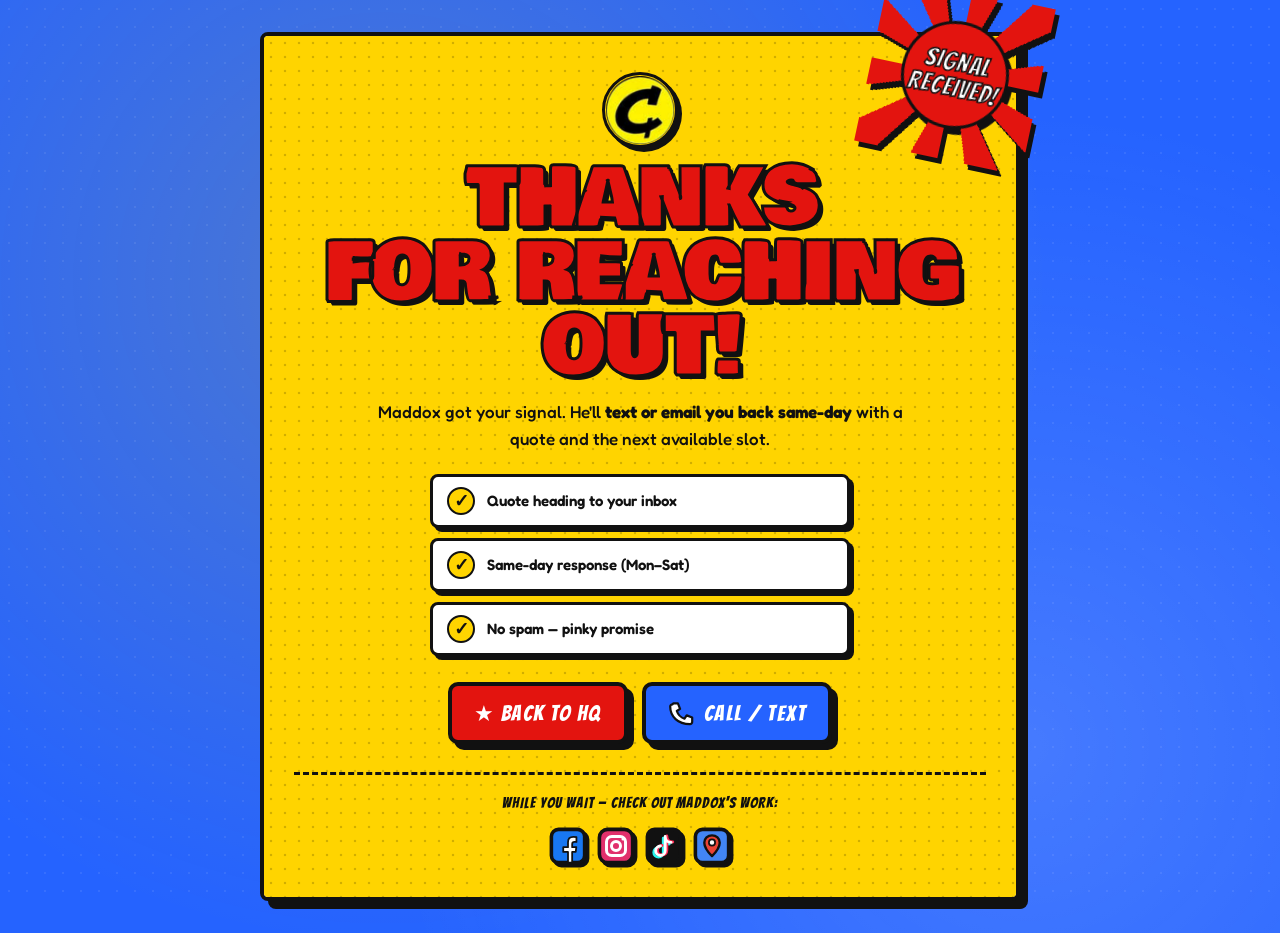
==== thanks/index.html @ 3ecbf5d1 "Fix generate_lead delivery on /thanks/ Three changes that all hurt event reliability: 1. page_locati" ====
<!doctype html>
<html lang="en">
<head>
  <meta charset="utf-8" />
  <meta name="viewport" content="width=device-width, initial-scale=1" />

  <title>Thanks — your signal hit Chumbley's HQ! | Chumbley's Auto Detailing</title>
  <meta name="description" content="Got it! Maddox will text or email you back same-day with a quote. In the meantime, swing by Facebook, Instagram, or TikTok for before/after shots." />
  <meta name="robots" content="noindex, follow" />
  <meta name="theme-color" content="#ffd400" />

  <link rel="canonical" href="https://chumbleysdetailing.com/thanks/" />

  <link rel="preconnect" href="https://fonts.googleapis.com" />
  <link rel="preconnect" href="https://fonts.gstatic.com" crossorigin />
  <link href="https://fonts.googleapis.com/css2?family=Bangers&family=Bowlby+One&family=Fredoka:wght@500;700&family=Permanent+Marker&display=swap" rel="stylesheet" />

  <link rel="stylesheet" href="/styles.css?v=2" />

  <link rel="icon" type="image/png" href="/assets/logo-emblem.png" />
  <link rel="apple-touch-icon" href="/assets/logo-emblem.png" />

  <!-- Google tag (gtag.js) -->
  <script async src="https://www.googletagmanager.com/gtag/js?id=G-ZM8FXXENGY"></script>
  <script>
    window.dataLayer = window.dataLayer || [];
    function gtag(){dataLayer.push(arguments);}
    gtag('js', new Date());

    // Configure: use sendBeacon transport so events deliver even if the
    // user clicks "Back to HQ" before gtag's normal flush.
    gtag('config', 'G-ZM8FXXENGY', {
      transport_type: 'beacon'
    });

    // Lead-conversion event — currency + value are required for GA4 to
    // populate revenue metrics. No page_location override (let gtag use
    // the real URL — overriding to a different host can trigger GA4
    // filtering).
    gtag('event', 'generate_lead', {
      currency: 'USD',
      value: 1
    });

    // Secondary form_submit event (in case Enhanced Measurement is off)
    gtag('event', 'form_submit', {
      form_id: 'quote'
    });
  </script>
</head>
<body class="thanks-body">

<main class="thanks-main">
  <section class="thanks-section">
    <div class="thanks-stack">

      <div class="thanks-burst">
        <span>SIGNAL<br/>RECEIVED!</span>
      </div>

      <div class="panel thanks-panel">
        <div class="halftone-bg yellow"></div>

        <a class="thanks-logo" href="/" aria-label="Chumbley's Auto Detailing home">
          <span class="logo-mark"><img src="/assets/logo-emblem.png" alt="Chumbley's logo"/></span>
        </a>

        <h1 class="thanks-title">THANKS<br/>FOR REACHING OUT!</h1>

        <p class="thanks-sub">
          Maddox got your signal. He'll <strong>text or email you back same-day</strong>
          with a quote and the next available slot.
        </p>

        <div class="thanks-checks">
          <div class="thanks-check">
            <span class="check-mark">✓</span>
            <span>Quote heading to your inbox</span>
          </div>
          <div class="thanks-check">
            <span class="check-mark">✓</span>
            <span>Same-day response (Mon–Sat)</span>
          </div>
          <div class="thanks-check">
            <span class="check-mark">✓</span>
            <span>No spam — pinky promise</span>
          </div>
        </div>

        <div class="thanks-actions">
          <a class="btn btn-red" href="/">★ BACK TO HQ</a>
          <a class="btn btn-blue" href="tel:+16156703379">
            <svg class="ico" viewBox="0 0 24 24" aria-hidden="true">
              <path fill="#fff" stroke="#111" stroke-width="2" stroke-linejoin="round"
                    d="M5 3h4l2 5-3 2c1 3 4 6 7 7l2-3 5 2v4c0 1-1 2-2 2C9 22 2 15 2 6c0-1 1-2 2-2z"/>
            </svg>
            CALL / TEXT
          </a>
        </div>

        <div class="thanks-socials">
          <p>WHILE YOU WAIT — CHECK OUT MADDOX'S WORK:</p>
          <div class="foot-socials">
            <a class="social-link" href="https://www.facebook.com/ChumbleysDetailing" target="_blank" rel="noopener" aria-label="Chumbley's on Facebook">
              <svg viewBox="0 0 32 32" aria-hidden="true">
                <rect x="2" y="2" width="28" height="28" rx="6"
                      fill="#1877f2" stroke="#111" stroke-width="3" stroke-linejoin="round"/>
                <path d="M19.5 30v-9h3l.5-4h-3.5v-2.4c0-1.1.4-2 2-2h1.6V8.6c-.3-.1-1.4-.2-2.6-.2-2.6 0-4.5 1.6-4.5 4.5V17H12v4h4v9h3.5z"
                      fill="#fff" stroke="#111" stroke-width="1.5" stroke-linejoin="round"/>
              </svg>
            </a>
            <a class="social-link" href="https://www.instagram.com/chumbleysdetailing" target="_blank" rel="noopener" aria-label="Chumbley's on Instagram">
              <svg viewBox="0 0 32 32" aria-hidden="true">
                <rect x="2" y="2" width="28" height="28" rx="7"
                      fill="#e1306c" stroke="#111" stroke-width="3" stroke-linejoin="round"/>
                <rect x="8" y="8" width="16" height="16" rx="4.5"
                      fill="none" stroke="#fff" stroke-width="2.5" stroke-linejoin="round"/>
                <circle cx="16" cy="16" r="3.8" fill="none" stroke="#fff" stroke-width="2.5"/>
                <circle cx="22" cy="10" r="1.4" fill="#fff"/>
              </svg>
            </a>
            <a class="social-link" href="https://www.tiktok.com/@chumbleysdetailing" target="_blank" rel="noopener" aria-label="Chumbley's on TikTok">
              <svg viewBox="0 0 32 32" aria-hidden="true">
                <rect x="2" y="2" width="28" height="28" rx="6"
                      fill="#111" stroke="#111" stroke-width="3" stroke-linejoin="round"/>
                <g fill="none" stroke-linecap="round" stroke-linejoin="round" stroke-width="2.4">
                  <path d="M17 8v12a4 4 0 1 1-4-4M17 8c0 3 2 5 5 5"
                        stroke="#25f4ee" transform="translate(-1.6,1.4)"/>
                  <path d="M17 8v12a4 4 0 1 1-4-4M17 8c0 3 2 5 5 5"
                        stroke="#fe2c55" transform="translate(1.4,-0.4)"/>
                  <path d="M17 8v12a4 4 0 1 1-4-4M17 8c0 3 2 5 5 5"
                        stroke="#fff"/>
                </g>
              </svg>
            </a>
            <a class="social-link" href="https://maps.app.goo.gl/qfD3mXEj3eFkXsws9" target="_blank" rel="noopener" aria-label="Chumbley's on Google Maps">
              <svg viewBox="0 0 32 32" aria-hidden="true">
                <rect x="2" y="2" width="28" height="28" rx="6"
                      fill="#4285f4" stroke="#111" stroke-width="3" stroke-linejoin="round"/>
                <path d="M16 7c-3.6 0-6.5 2.7-6.5 6.2 0 4.8 6.5 11.3 6.5 11.3s6.5-6.5 6.5-11.3C22.5 9.7 19.6 7 16 7z"
                      fill="#ea4335" stroke="#111" stroke-width="2" stroke-linejoin="round"/>
                <circle cx="16" cy="13" r="2.6" fill="#fff" stroke="#111" stroke-width="1.5"/>
              </svg>
            </a>
          </div>
        </div>
      </div>
    </div>
  </section>
</main>

</body>
</html>
---- styles.css ----
/* ======================================================================
   CHUMBLEY'S AUTO DETAILING — comic book theme
====================================================================== */

* { box-sizing: border-box; }

:root {
  --ink:        #111111;
  --paper:     #fff7df;
  --hero-blue: #2563ff;
  --hero-cyan: #45c8ff;
  --hero-red:  #e3140f;
  --hero-yellow:#ffd400;
  --hero-pink: #ff6fa3;
  --shadow:    0 6px 0 #111;
}

html, body {
  margin: 0;
  padding: 0;
  background: var(--hero-blue);
  color: var(--ink);
  font-family: 'Fredoka', system-ui, sans-serif;
  -webkit-font-smoothing: antialiased;
  scroll-behavior: smooth;
  overflow-x: hidden; /* defensive: never allow a stray inner overflow to scroll the whole page */
}

img { max-width: 100%; display: block; }
a   { color: inherit; }

/* ======================================================================
   Halftone & paper backgrounds (CSS-only)
====================================================================== */
.halftone-bg {
  position: absolute; inset: 0;
  background-image:
    radial-gradient(circle, rgba(0,0,0,.18) 1.4px, transparent 1.6px);
  background-size: 14px 14px;
  background-color: var(--paper);
  z-index: -1;
}
.halftone-bg.yellow  { background-color: var(--hero-yellow); }
.halftone-bg.red     { background-color: var(--hero-red); background-image: radial-gradient(circle, rgba(0,0,0,.25) 1.4px, transparent 1.6px); }
.halftone-bg.blue    { background-color: var(--hero-cyan); }
.halftone-bg.pink    { background-color: var(--hero-pink); background-image: radial-gradient(circle, rgba(255,255,255,.5) 1.4px, transparent 1.6px); }

body::before {
  content: "";
  position: fixed; inset: 0;
  background-image:
    radial-gradient(circle, rgba(255,255,255,.08) 1px, transparent 1.5px);
  background-size: 18px 18px;
  pointer-events: none;
  z-index: 0;
}

/* ======================================================================
   Top ticker
====================================================================== */
.ticker {
  background: var(--hero-yellow);
  border-bottom: 4px solid var(--ink);
  overflow: hidden;
  position: relative;
  z-index: 5;
}
.ticker-track {
  display: flex;
  gap: 36px;
  white-space: nowrap;
  font-family: 'Bangers', cursive;
  font-size: 18px;
  letter-spacing: 1px;
  padding: 8px 0;
  animation: tick 30s linear infinite;
}
.ticker-track span { padding-right: 36px; }
@keyframes tick {
  from { transform: translateX(0); }
  to   { transform: translateX(-50%); }
}

/* ======================================================================
   Nav
====================================================================== */
.nav {
  position: sticky; top: 0; z-index: 50;
  display: flex; align-items: center; justify-content: space-between;
  gap: 16px; padding: 14px 28px;
  background: var(--paper);
  border-bottom: 4px solid var(--ink);
  box-shadow: 0 4px 0 #111;
}
.logo { display: flex; align-items: center; gap: 12px; text-decoration: none; }
.logo-mark {
  display: inline-grid; place-items: center;
  width: 48px; height: 48px; border-radius: 50%;
  background: var(--hero-yellow);
  border: 3px solid var(--ink);
  overflow: hidden;
  box-shadow: 3px 3px 0 var(--ink);
}
.logo-mark img {
  width: 100%; height: 100%;
  object-fit: cover;
  display: block;
}
.logo-mark.sm { width: 38px; height: 38px; }
.logo-text { display: flex; flex-direction: column; line-height: 1; }
.logo-text em {
  font-family: 'Permanent Marker', cursive; font-style: normal;
  font-size: 22px; color: var(--hero-red);
  -webkit-text-stroke: 1px var(--ink);
}
.logo-text strong {
  font-family: 'Bangers', cursive; font-weight: 400;
  font-size: 14px; letter-spacing: 2px;
}

.nav-links { display: flex; gap: 22px; }
.nav-links a {
  font-family: 'Bangers', cursive;
  letter-spacing: 1px; font-size: 18px;
  text-decoration: none;
  position: relative; padding: 4px 2px;
}
.nav-links a:hover { color: var(--hero-red); }
.nav-links a:hover::after {
  content: ""; position: absolute; left: 0; right: 0; bottom: -2px;
  height: 4px; background: var(--hero-yellow);
  border-bottom: 2px solid var(--ink);
}
.nav-cta {
  font-family: 'Bangers', cursive; font-size: 18px; letter-spacing: 1px;
  background: var(--hero-red); color: #fff;
  padding: 10px 16px;
  border: 3px solid var(--ink); border-radius: 8px;
  text-decoration: none;
  box-shadow: 4px 4px 0 var(--ink);
  transition: transform .1s, box-shadow .1s;
}

/* Social links — comic-style square buttons */
.social-row, .foot-socials {
  display: inline-flex;
  align-items: center;
  gap: 10px;
}
.foot-socials { margin-top: 4px; }
.social-link {
  display: inline-flex;
  align-items: center;
  text-decoration: none;
  color: inherit;
}
.social-link svg {
  width: 38px; height: 38px;
  display: block;
  filter: drop-shadow(3px 3px 0 var(--ink));
  transition: transform .1s, filter .1s;
}
.social-link:hover svg {
  transform: translate(-1px, -1px);
  filter: drop-shadow(5px 5px 0 var(--ink));
}
.foot-socials .social-link svg { width: 32px; height: 32px; }

@media (max-width: 540px) {
  .social-row { gap: 6px; }
  .social-link svg { width: 32px; height: 32px; }
}
.nav-cta:hover { transform: translate(-2px,-2px); box-shadow: 6px 6px 0 var(--ink); }

@media (max-width: 900px) {
  .nav-links { display: none; }
}

/* ======================================================================
   Generic panel
====================================================================== */
.panel {
  position: relative;
  background: var(--paper);
  border: 4px solid var(--ink);
  border-radius: 8px;
  box-shadow: 8px 8px 0 var(--ink);
  overflow: hidden;
  isolation: isolate;
}

.panel-corner {
  position: absolute; width: 22px; height: 22px;
  background: var(--hero-yellow); border: 3px solid var(--ink);
  z-index: 2;
}
.panel-corner.tl { top: -3px; left: -3px;  border-radius: 0 0 8px 0; border-top: 0; border-left: 0; }
.panel-corner.tr { top: -3px; right: -3px; border-radius: 0 0 0 8px; border-top: 0; border-right: 0; }
.panel-corner.bl { bottom: -3px; left: -3px;  border-radius: 0 8px 0 0; border-bottom: 0; border-left: 0; }
.panel-corner.br { bottom: -3px; right: -3px; border-radius: 8px 0 0 0; border-bottom: 0; border-right: 0; }

/* ======================================================================
   Opening comic strip (2x2)
====================================================================== */
.strip-section {
  max-width: 1280px;
  margin: 0 auto;
  padding: 28px 28px 8px;
  position: relative;
}
.strip-head {
  display: flex; flex-direction: column; align-items: center;
  gap: 4px;
  padding-top: 12px;
  margin-bottom: 18px;
  text-align: center;
}
.strip-grid {
  display: grid;
  grid-template-columns: minmax(0, 1fr) minmax(0, 1fr);
  gap: 18px;
}
.strip-panel {
  position: relative;
  margin: 0;
  background: var(--paper);
  border: 4px solid var(--ink);
  border-radius: 8px;
  box-shadow: 8px 8px 0 var(--ink);
  overflow: hidden;
  aspect-ratio: 1 / 1;
}
.strip-panel img {
  width: 100%; height: 100%;
  object-fit: cover;
  display: block;
}
.strip-panel figcaption {
  position: absolute;
  bottom: 14px; left: 14px; right: 14px;
  display: flex; justify-content: center;
  pointer-events: none;
}
.strip-panel figcaption span {
  display: inline-block;
  background: var(--paper);
  border: 3px solid var(--ink);
  border-radius: 8px;
  padding: 8px 14px;
  font-family: 'Bangers', cursive;
  font-size: 18px;
  letter-spacing: 1px;
  text-align: center;
  box-shadow: 3px 3px 0 var(--ink);
  max-width: 95%;
}

@media (max-width: 720px) {
  .strip-section { padding: 18px 14px 4px; }
  .strip-grid { gap: 14px; }
  .strip-panel figcaption span { font-size: 14px; padding: 6px 10px; }
}
@media (max-width: 480px) {
  .strip-grid {
    grid-template-columns: minmax(0, 1fr);
  }
}

/* ======================================================================
   Hero
====================================================================== */
.hero {
  padding: 32px 28px 48px;
  position: relative;
}
.hero-grid {
  display: grid;
  grid-template-columns: minmax(0, 1.05fr) minmax(0, .95fr);
  gap: 24px;
  max-width: 1280px; margin: 0 auto;
}

.panel-hero {
  min-height: 600px;
  max-height: 720px;
  position: relative;
}

.panel-hero .hero-photo {
  position: absolute;
  inset: 0;
  display: flex; align-items: center; justify-content: center;
  overflow: hidden;
  z-index: 1;
}
.hero-photo img {
  width: 100%;
  height: 100%;
  object-fit: cover;
  object-position: center 30%;
}
.origin-img img.ai {
  width: 100%; height: 100%;
  object-fit: cover;
  filter: none;
}

.speed-lines {
  position: absolute;
  inset: 0;
  background:
    repeating-linear-gradient(
      45deg,
      transparent 0 14px,
      rgba(0,0,0,.06) 14px 16px
    );
  pointer-events: none;
  z-index: 2;
}

/* speech bubbles */
.bubble {
  position: absolute;
  background: #fff;
  border: 3px solid var(--ink);
  border-radius: 22px;
  padding: 12px 18px;
  font-family: 'Bangers', cursive;
  letter-spacing: 1px;
  line-height: 1.05;
  text-align: center;
  box-shadow: 4px 4px 0 var(--ink);
  z-index: 4;
  max-width: 240px;
}
.bubble span { display: block; font-size: 14px; }
.bubble strong { display: block; font-size: 22px; color: var(--hero-red); }
.bubble::after {
  content: ""; position: absolute;
  width: 20px; height: 20px;
  background: #fff;
  border-right: 3px solid var(--ink);
  border-bottom: 3px solid var(--ink);
}
.bubble.bubble-tl { top: 18px; left: 18px; max-width: 200px; transform: rotate(-3deg); }
.bubble.bubble-tl::after { left: auto; right: 26px; bottom: -12px; transform: rotate(45deg); }
.bubble.bubble-bl { bottom: 24px; left: 24px; transform: rotate(-2deg); }
.bubble.bubble-bl::after { left: 26px; top: -12px; transform: rotate(-135deg); }
.bubble.bubble-tl strong { font-size: 18px; }
.bubble.bubble-tl span   { font-size: 12px; }

/* burst — starburst CSS */
.burst {
  position: absolute;
  width: 110px; height: 110px;
  display: grid; place-items: center;
  font-family: 'Bangers', cursive;
  font-size: 24px;
  color: var(--ink);
  text-align: center;
  z-index: 3;
  filter: drop-shadow(4px 4px 0 var(--ink));
}
.burst::before {
  content: "";
  position: absolute; inset: 0;
  background:
    conic-gradient(from 0deg,
      var(--hero-yellow) 0 18deg, transparent 18deg 36deg,
      var(--hero-yellow) 36deg 54deg, transparent 54deg 72deg,
      var(--hero-yellow) 72deg 90deg, transparent 90deg 108deg,
      var(--hero-yellow) 108deg 126deg, transparent 126deg 144deg,
      var(--hero-yellow) 144deg 162deg, transparent 162deg 180deg,
      var(--hero-yellow) 180deg 198deg, transparent 198deg 216deg,
      var(--hero-yellow) 216deg 234deg, transparent 234deg 252deg,
      var(--hero-yellow) 252deg 270deg, transparent 270deg 288deg,
      var(--hero-yellow) 288deg 306deg, transparent 306deg 324deg,
      var(--hero-yellow) 324deg 342deg, transparent 342deg 360deg);
  -webkit-mask: radial-gradient(circle, transparent 22%, #000 22%);
          mask: radial-gradient(circle, transparent 22%, #000 22%);
}
.burst::after {
  content: "";
  position: absolute; inset: 18%;
  background: var(--hero-yellow);
  border: 3px solid var(--ink);
  border-radius: 50%;
}
.burst span {
  position: relative; z-index: 1;
  -webkit-text-stroke: 1px var(--ink);
}
/* SHINE burst on red halftone bg — use white rays + red center for contrast */
.burst.burst-red::before {
  background:
    conic-gradient(from 0deg,
      #fff 0 18deg, transparent 18deg 36deg,
      #fff 36deg 54deg, transparent 54deg 72deg,
      #fff 72deg 90deg, transparent 90deg 108deg,
      #fff 108deg 126deg, transparent 126deg 144deg,
      #fff 144deg 162deg, transparent 162deg 180deg,
      #fff 180deg 198deg, transparent 198deg 216deg,
      #fff 216deg 234deg, transparent 234deg 252deg,
      #fff 252deg 270deg, transparent 270deg 288deg,
      #fff 288deg 306deg, transparent 306deg 324deg,
      #fff 324deg 342deg, transparent 342deg 360deg);
}
.burst.burst-red::after { background: var(--hero-red); }
.burst.burst-red span   { color: var(--hero-yellow); -webkit-text-stroke: 1.5px var(--ink); }

.burst.burst-bl { bottom: 18px; left: 12px; transform: rotate(-12deg); }
.burst.burst-tr { top: 18px; right: 12px; transform: rotate(8deg); }
.burst.big {
  width: 200px; height: 200px; font-size: 38px; line-height: 1;
  position: absolute; top: -40px; right: -40px; transform: rotate(14deg);
  z-index: 5;
}

/* "rip" element on hero for the chest emblem */
.rip {
  position: absolute;
  bottom: 6%; left: 50%; transform: translateX(-50%);
  z-index: 3;
  display: none; /* hidden on photo treatment, shown on AI version */
}
.rip-emblem {
  display: grid; place-items: center;
  width: 86px; height: 86px;
  background: var(--hero-yellow);
  color: var(--hero-red);
  border: 4px solid var(--ink);
  border-radius: 50%;
  font-family: 'Bangers', cursive;
  font-size: 50px;
  box-shadow: 5px 5px 0 var(--ink);
}

/* Title panel */
.panel-title {
  padding: 36px 32px 32px;
  display: flex; flex-direction: column; gap: 18px;
}
.title {
  margin: 0; line-height: .85;
  font-family: 'Bowlby One', sans-serif;
}
.title-line {
  display: block;
  font-size: clamp(38px, 4.6vw, 64px);
  -webkit-text-stroke: 2.5px var(--ink);
  text-shadow:
    3px 3px 0 var(--ink),
    6px 6px 0 var(--hero-red);
  letter-spacing: -1.5px;
}
.title-line.line-1 { color: var(--hero-yellow); transform: rotate(-1deg); }
.title-line.line-2 {
  color: #fff;
  font-size: clamp(58px, 7vw, 100px);
  text-shadow:
    3px 3px 0 var(--ink),
    7px 7px 0 var(--hero-blue),
    11px 11px 0 var(--ink);
  transform: translateX(6px);
}
.title-line.line-3 {
  color: var(--hero-red); transform: rotate(1deg) translateX(14px);
  font-size: clamp(42px, 5.4vw, 76px);
}

.kicker {
  font-size: 18px; line-height: 1.45;
  font-weight: 500;
  background: rgba(255,255,255,.7);
  padding: 12px 16px;
  border: 3px solid var(--ink);
  border-radius: 10px;
  box-shadow: 4px 4px 0 var(--ink);
}

.cta-row { display: flex; gap: 14px; flex-wrap: wrap; }

.btn {
  display: inline-flex;
  align-items: center;
  gap: 10px;
  justify-content: center;
  font-family: 'Bangers', cursive;
  font-size: 22px;
  letter-spacing: 1.5px;
  padding: 14px 22px;
  border: 4px solid var(--ink);
  border-radius: 10px;
  text-decoration: none;
  box-shadow: 6px 6px 0 var(--ink);
  transition: transform .1s, box-shadow .1s;
  background: var(--hero-yellow);
  color: var(--ink);
  max-width: 100%;
  word-break: break-word;
  text-align: center;
}

/* Comic-book inline icons */
.ico { width: 1.2em; height: 1.2em; flex-shrink: 0; }
.ico.sm { width: 1.05em; height: 1.05em; }
.nav-cta { display: inline-flex; align-items: center; gap: 8px; }
.meta-row { gap: 10px; }
.btn:hover { transform: translate(-3px,-3px); box-shadow: 9px 9px 0 var(--ink); }
.btn:active { transform: translate(2px,2px); box-shadow: 2px 2px 0 var(--ink); }

.btn.btn-red    { background: var(--hero-red);    color: #fff; }
.btn.btn-yellow { background: var(--hero-yellow); }
.btn.btn-blue   { background: var(--hero-blue);   color: #fff; }
.btn.lg { font-size: 26px; padding: 18px 28px; }
.btn.sm { font-size: 18px; padding: 10px 16px; box-shadow: 4px 4px 0 var(--ink); }

.meta { display: flex; flex-direction: column; gap: 6px; font-size: 16px; font-weight: 600; }
.meta-row { display: flex; align-items: center; gap: 10px; }
.meta-row a { text-decoration: none; }
.meta-row a:hover { color: var(--hero-red); }

/* ======================================================================
   Section heads
====================================================================== */
.section { padding: 56px 28px; max-width: 1280px; margin: 0 auto; position: relative; }

.section-head {
  display: flex; flex-direction: column; align-items: center;
  margin-bottom: 36px; gap: 4px;
  padding-top: 12px; /* room for the rotated banner bubble above kapow */
  position: relative;
  text-align: center;
}
.bubble.bubble-banner {
  position: relative; transform: rotate(-2deg);
  background: var(--hero-yellow);
  border-radius: 14px;
  padding: 8px 18px;
  font-size: 14px;
}
.bubble.bubble-banner strong {
  font-size: 20px; color: var(--ink);
}
.bubble.bubble-banner.red-bg  { background: var(--hero-red); color: #fff; }
.bubble.bubble-banner.red-bg strong { color: #fff; }
.bubble.bubble-banner.blue-bg { background: var(--hero-cyan); }
.bubble.bubble-banner::after { display: none; }

.kapow {
  font-family: 'Bowlby One', sans-serif;
  font-size: clamp(40px, 8vw, 110px);
  margin: 6px 0 0;
  color: #fff;
  -webkit-text-stroke: 3px var(--ink);
  text-shadow:
    4px 4px 0 var(--ink),
    8px 8px 0 var(--hero-red);
  letter-spacing: -2px;
  line-height: 1;
  text-align: center;
  word-break: break-word;
  max-width: 100%;
}
.kapow.yellow { color: var(--hero-yellow); }
.kapow span {
  display: inline-block;
  color: var(--hero-yellow);
  -webkit-text-stroke: 3px var(--ink);
  transform: rotate(8deg);
}

/* ======================================================================
   Services grid
====================================================================== */
.services-grid {
  display: grid;
  grid-template-columns: repeat(auto-fit, minmax(280px, 1fr));
  gap: 24px;
}
.service {
  padding: 26px 22px 50px;
  text-align: center;
  min-height: 280px;
  transition: transform .15s;
}
.service:hover { transform: translate(-3px, -3px) rotate(-.5deg); }
.service-icon {
  font-size: 56px;
  display: grid; place-items: center;
  width: 92px; height: 92px;
  margin: 0 auto 12px;
  background: #fff;
  border: 3px solid var(--ink);
  border-radius: 50%;
  box-shadow: 4px 4px 0 var(--ink);
}
.service-icon svg {
  width: 64px; height: 64px;
  display: block;
}
.service h3 {
  font-family: 'Bangers', cursive;
  font-weight: 400;
  font-size: 26px;
  letter-spacing: 1.5px;
  line-height: 1;
  margin: 6px 0 10px;
}
.service p { font-size: 15px; line-height: 1.45; margin: 0 0 8px; }
.onomatopoeia {
  position: absolute;
  bottom: 10px; right: 12px;
  font-family: 'Bangers', cursive;
  font-size: 26px;
  color: var(--hero-red);
  -webkit-text-stroke: 1px var(--ink);
  transform: rotate(-8deg);
}
/* On the red halftone cards, switch onomatopoeia to yellow so it pops */
.service:has(.halftone-bg.red) .onomatopoeia {
  color: var(--hero-yellow);
}

/* ======================================================================
   Origin
====================================================================== */
.section-origin { background: var(--hero-blue); border-top: 4px solid var(--ink); border-bottom: 4px solid var(--ink); max-width: none; }
.section-origin .section-head .kapow { color: var(--hero-yellow); }

.origin-grid {
  display: grid;
  grid-template-columns: minmax(0, 1fr) minmax(0, 1.2fr);
  gap: 28px;
  max-width: 1280px; margin: 0 auto;
}
.origin-img {
  min-height: 460px;
  position: relative;
  overflow: hidden;
}
.origin-img img.comic-treat {
  width: 100%; height: 100%;
  object-fit: cover;
  filter: contrast(1.25) saturate(1.4)
          drop-shadow(0 0 0 #000);
  position: relative; z-index: 1;
}
.origin-img::after {
  content: "";
  position: absolute; inset: 0;
  background-image: radial-gradient(circle, rgba(0,0,0,.22) 1.4px, transparent 1.6px);
  background-size: 6px 6px;
  mix-blend-mode: multiply;
  z-index: 2;
}

.origin-text {
  display: flex; flex-direction: column; gap: 16px;
  background: var(--paper);
  border: 4px solid var(--ink); border-radius: 10px;
  box-shadow: 8px 8px 0 var(--ink);
  padding: 28px 28px 24px;
}
.comic-p { font-size: 18px; line-height: 1.55; margin: 0; }
.dropcap {
  float: left;
  font-family: 'Bowlby One', sans-serif;
  font-size: 64px; line-height: .85;
  color: var(--hero-red);
  background: var(--hero-yellow);
  border: 3px solid var(--ink);
  padding: 6px 12px 4px;
  margin: 4px 12px 0 0;
  box-shadow: 3px 3px 0 var(--ink);
}
.hl-yellow { background: var(--hero-yellow); padding: 0 6px; box-shadow: 2px 2px 0 var(--ink); }

.stats {
  display: grid; grid-template-columns: repeat(3,1fr);
  gap: 12px; margin-top: 6px;
}
.stat {
  background: var(--hero-red); color: #fff;
  border: 3px solid var(--ink); border-radius: 10px;
  text-align: center; padding: 14px 6px;
  box-shadow: 4px 4px 0 var(--ink);
}
.stat strong {
  display: block;
  font-family: 'Bowlby One', sans-serif;
  font-size: 32px;
  -webkit-text-stroke: 1px var(--ink);
  color: var(--hero-yellow);
}
.stat span { display: block; font-size: 12px; letter-spacing: 1px; font-weight: 700; text-transform: uppercase; }

/* ======================================================================
   Before / After
====================================================================== */
.ba-feature {
  margin: 0 auto 32px;
  background: var(--paper);
  padding: 0;
  overflow: hidden;
  max-width: 900px;
}
.ba-feature img {
  width: 100%; height: auto; display: block;
}
.ba-grid {
  display: grid; gap: 28px;
}
.ba-card {
  display: grid;
  grid-template-columns: 1fr auto 1fr;
  gap: 18px;
  align-items: center;
}
.ba-panel {
  position: relative;
  background: var(--paper);
  border: 4px solid var(--ink); border-radius: 10px;
  box-shadow: 8px 8px 0 var(--ink);
  overflow: hidden;
  aspect-ratio: 400 / 220;
}
.ba-svg { width: 100%; height: 100%; }
.ba-svg svg { width: 100%; height: 100%; display: block; }
.ba-img { width: 100%; height: 100%; object-fit: cover; display: block; }
.ba-tag {
  position: absolute; top: 10px; left: 10px;
  background: var(--ink); color: var(--hero-yellow);
  font-family: 'Bangers', cursive;
  letter-spacing: 1.5px;
  padding: 4px 12px;
  border-radius: 6px;
  z-index: 2;
}
.ba-arrow {
  display: grid; place-items: center;
}
.ba-arrow span {
  font-family: 'Bangers', cursive;
  font-size: 38px; color: var(--hero-yellow);
  background: var(--hero-red);
  border: 4px solid var(--ink);
  padding: 14px 22px;
  border-radius: 50%;
  box-shadow: 5px 5px 0 var(--ink);
  -webkit-text-stroke: 1px var(--ink);
  transform: rotate(-6deg);
}
@media (max-width: 800px) {
  .ba-card { grid-template-columns: 1fr; }
  .ba-arrow span { transform: rotate(0); }
}

/* ======================================================================
   Pricing
====================================================================== */
.section-pricing { }
.pricing-grid {
  display: grid;
  grid-template-columns: repeat(auto-fit, minmax(260px, 1fr));
  gap: 24px;
  align-items: stretch;
}
.price-card {
  padding: 28px 24px 24px;
  display: flex; flex-direction: column; gap: 12px;
  text-align: center;
  position: relative;
}
.price-card.featured {
  transform: translateY(-8px) rotate(-1deg);
  box-shadow: 12px 12px 0 var(--ink);
}
.price-tag {
  font-family: 'Bangers', cursive;
  font-size: 24px; letter-spacing: 2px;
  background: var(--ink); color: var(--hero-yellow);
  display: inline-block;
  padding: 4px 14px;
  align-self: center;
  border-radius: 6px;
}
.price {
  font-family: 'Bowlby One', sans-serif;
  font-size: 64px; line-height: 1;
  -webkit-text-stroke: 2px var(--ink);
  color: var(--hero-red);
  text-shadow: 4px 4px 0 var(--ink);
}
.price .dollar { font-size: 38px; vertical-align: super; -webkit-text-stroke: 1.5px var(--ink); }
.price .from { font-size: 28px; -webkit-text-stroke: 1.5px var(--ink); }
.price-card ul { list-style: none; margin: 6px 0 0; padding: 0; text-align: left; display: grid; gap: 6px; font-size: 15px; font-weight: 500; }
.price-card .btn { margin-top: auto; align-self: center; }

.ribbon {
  position: absolute; top: 14px; right: -34px;
  background: var(--hero-red); color: #fff;
  font-family: 'Bangers', cursive; letter-spacing: 1px;
  padding: 6px 38px;
  transform: rotate(28deg);
  border: 3px solid var(--ink);
  box-shadow: 3px 3px 0 var(--ink);
  z-index: 3;
}

.price-foot { text-align: center; margin-top: 22px; font-size: 14px; color: #fff; }

/* ======================================================================
   Maintenance Plan ("The Patrol")
====================================================================== */
.patrol-card {
  margin: 36px auto 0;
  padding: 32px 32px 28px;
  position: relative;
  max-width: 1100px;
}
.patrol-ribbon {
  position: absolute;
  top: 14px; left: -10px;
  background: var(--hero-red);
  color: #fff;
  font-family: 'Bangers', cursive;
  letter-spacing: 1px;
  padding: 6px 18px;
  border: 3px solid var(--ink);
  box-shadow: 4px 4px 0 var(--ink);
  transform: rotate(-3deg);
  z-index: 2;
  font-size: 16px;
}
.patrol-grid {
  display: grid;
  grid-template-columns: minmax(0, 1.4fr) minmax(0, 1fr);
  gap: 28px;
  align-items: center;
}
.patrol-info {
  display: flex; flex-direction: column; gap: 12px;
}
.patrol-info .price-tag {
  align-self: flex-start;
}
.patrol-title {
  font-family: 'Bowlby One', sans-serif;
  font-size: clamp(28px, 4vw, 42px);
  margin: 0;
  color: var(--hero-red);
  -webkit-text-stroke: 2px var(--ink);
  text-shadow: 3px 3px 0 var(--ink);
  line-height: 1.05;
  letter-spacing: -1px;
}
.patrol-sub {
  margin: 4px 0 6px;
  font-size: 16px;
  line-height: 1.5;
  font-weight: 500;
}
.patrol-list {
  list-style: none;
  margin: 0;
  padding: 0;
  display: grid;
  grid-template-columns: repeat(2, minmax(0, 1fr));
  gap: 6px 18px;
  font-size: 15px;
  font-weight: 500;
}
.patrol-price-block {
  display: flex; flex-direction: column; align-items: center;
  gap: 6px;
  background: #fff;
  border: 4px solid var(--ink);
  border-radius: 12px;
  box-shadow: 6px 6px 0 var(--ink);
  padding: 22px 18px;
}
.patrol-price {
  font-family: 'Bowlby One', sans-serif;
  font-size: 64px; line-height: 1;
  -webkit-text-stroke: 2px var(--ink);
  color: var(--hero-red);
  text-shadow: 4px 4px 0 var(--ink);
}
.patrol-price .dollar {
  font-size: 38px;
  vertical-align: super;
  -webkit-text-stroke: 1.5px var(--ink);
}
.patrol-period {
  font-family: 'Bangers', cursive;
  font-size: 20px;
  letter-spacing: 1px;
  color: var(--ink);
}
.patrol-frequency {
  font-size: 13px;
  font-weight: 700;
  text-transform: uppercase;
  letter-spacing: 1px;
  color: var(--ink);
  background: var(--hero-yellow);
  padding: 4px 10px;
  border: 2px solid var(--ink);
  border-radius: 6px;
  margin-bottom: 6px;
}
.patrol-price-block .btn {
  font-size: 18px;
  padding: 12px 18px;
}

@media (max-width: 720px) {
  .patrol-card { padding: 28px 18px 22px; }
  .patrol-grid { grid-template-columns: minmax(0, 1fr); gap: 18px; }
  .patrol-list { grid-template-columns: minmax(0, 1fr); }
  .patrol-ribbon { top: 8px; left: -6px; font-size: 14px; padding: 5px 14px; }
}

/* ======================================================================
   Testimonials
====================================================================== */
.section-testi { }
.testi-grid {
  display: grid;
  grid-template-columns: repeat(auto-fit, minmax(260px, 1fr));
  gap: 22px;
}
.testi-bubble {
  position: relative;
  background: #fff;
  border: 4px solid var(--ink);
  border-radius: 22px;
  padding: 22px 22px 18px;
  box-shadow: 6px 6px 0 var(--ink);
}
.testi-bubble p { margin: 0 0 10px; font-size: 16px; line-height: 1.5; font-weight: 500; }
.testi-bubble span { font-family: 'Bangers', cursive; font-size: 18px; color: var(--hero-red); letter-spacing: 1px; }
.testi-bubble::after {
  content: "";
  position: absolute; bottom: -22px; left: 32px;
  width: 24px; height: 24px;
  background: #fff;
  border-right: 4px solid var(--ink);
  border-bottom: 4px solid var(--ink);
  transform: rotate(45deg);
}
.testi:nth-child(2) .testi-bubble { transform: rotate(.5deg); }
.testi:nth-child(3) .testi-bubble { transform: rotate(-.8deg); }

/* ======================================================================
   FAQ
====================================================================== */
.section-faq { }
.faq-grid {
  display: grid;
  gap: 16px;
  max-width: 900px;
  margin: 0 auto;
}
.faq-item {
  background: var(--paper);
  border: 4px solid var(--ink);
  border-radius: 12px;
  box-shadow: 6px 6px 0 var(--ink);
  padding: 0;
  overflow: hidden;
}
.faq-item summary {
  list-style: none;
  cursor: pointer;
  padding: 18px 22px;
  font-family: 'Bangers', cursive;
  font-size: 22px;
  letter-spacing: 1px;
  display: flex;
  align-items: center;
  justify-content: space-between;
  gap: 16px;
}
.faq-item summary::-webkit-details-marker { display: none; }
.faq-item summary::after {
  content: "+";
  font-family: 'Bowlby One', sans-serif;
  background: var(--hero-yellow);
  border: 3px solid var(--ink);
  width: 36px; height: 36px;
  border-radius: 50%;
  display: grid; place-items: center;
  font-size: 22px;
  flex-shrink: 0;
  transition: transform .15s;
}
.faq-item[open] summary::after { content: "−"; transform: rotate(180deg); }
.faq-item p {
  margin: 0;
  padding: 0 22px 14px;
  font-size: 16px;
  line-height: 1.55;
}
.faq-item p:last-child { padding-bottom: 22px; }
.faq-item p a {
  color: var(--hero-red);
  text-decoration: underline;
  font-weight: 700;
}
.faq-item ul {
  margin: 0;
  padding: 0 22px 22px 42px;
  font-size: 16px;
  line-height: 1.55;
}
.faq-item ul li { margin-bottom: 6px; }

/* ======================================================================
   Contact Form (Get a Quote)
====================================================================== */
.section-form { }
.form-panel {
  max-width: 900px;
  margin: 0 auto;
  padding: 32px 32px 28px;
}
.form-grid {
  display: grid;
  grid-template-columns: minmax(0, 1fr) minmax(0, 1fr);
  gap: 18px;
}
.form-field {
  display: flex;
  flex-direction: column;
  gap: 6px;
  font-size: 14px;
  font-weight: 700;
  color: var(--ink);
}
.form-field-wide { grid-column: 1 / -1; }
.form-field span em {
  color: var(--hero-red);
  font-style: normal;
  margin-left: 2px;
}
.form-field input,
.form-field select,
.form-field textarea {
  font-family: 'Fredoka', system-ui, sans-serif;
  font-size: 16px;
  font-weight: 500;
  padding: 12px 14px;
  border: 3px solid var(--ink);
  border-radius: 8px;
  background: #fff;
  box-shadow: 4px 4px 0 var(--ink);
  color: var(--ink);
  width: 100%;
  max-width: 100%;
  box-sizing: border-box;
  transition: transform .1s, box-shadow .1s;
}
.form-field input:focus,
.form-field select:focus,
.form-field textarea:focus {
  outline: none;
  transform: translate(-1px, -1px);
  box-shadow: 6px 6px 0 var(--ink);
}
.form-field textarea {
  resize: vertical;
  min-height: 110px;
  font-family: 'Fredoka', system-ui, sans-serif;
}
.form-field select {
  appearance: none;
  -webkit-appearance: none;
  background-image:
    linear-gradient(45deg, transparent 50%, var(--ink) 50%),
    linear-gradient(135deg, var(--ink) 50%, transparent 50%);
  background-position: calc(100% - 18px) 19px, calc(100% - 13px) 19px;
  background-size: 5px 5px, 5px 5px;
  background-repeat: no-repeat;
  padding-right: 36px;
}
/* Date picker styling — match the chunky comic-book input look */
.form-field input[type="date"] {
  font-family: 'Fredoka', system-ui, sans-serif;
  min-height: 49px; /* match the height of text/select inputs */
}
.form-field input[type="date"]::-webkit-calendar-picker-indicator {
  cursor: pointer;
  filter: contrast(1.5);
  opacity: .85;
}
.form-actions {
  grid-column: 1 / -1;
  display: flex;
  align-items: center;
  gap: 18px;
  flex-wrap: wrap;
  margin-top: 6px;
}
.form-actions button {
  cursor: pointer;
  font-family: 'Bangers', cursive;
}
.form-note {
  font-size: 13px;
  font-weight: 500;
  margin: 0;
  color: var(--ink);
  flex: 1 1 220px;
}

@media (max-width: 600px) {
  .form-panel { padding: 24px 18px 22px; }
  .form-grid { grid-template-columns: minmax(0, 1fr); }
  .form-actions { flex-direction: column; align-items: stretch; }
  .form-actions button { width: 100%; }
  .form-note { text-align: center; }
}

/* ======================================================================
   CTA
====================================================================== */
.section-cta { }
.cta-panel {
  text-align: center;
  padding: 60px 28px 50px;
  border-width: 6px;
  position: relative;
}
.cta-title {
  font-family: 'Bowlby One', sans-serif;
  font-size: clamp(48px, 8vw, 96px);
  margin: 0 0 6px;
  color: var(--hero-red);
  -webkit-text-stroke: 3px var(--ink);
  text-shadow: 5px 5px 0 var(--ink);
  letter-spacing: -1px;
}
.cta-sub {
  font-size: 18px; font-weight: 600; margin: 0 0 22px;
}
.cta-actions {
  display: flex; gap: 14px; justify-content: center; flex-wrap: wrap;
}
.hours {
  margin-top: 22px;
  font-size: 15px;
  font-weight: 500;
}

/* ======================================================================
   Thank-you page
====================================================================== */
.thanks-body {
  min-height: 100vh;
  display: flex;
  align-items: center;
  background:
    radial-gradient(circle at 30% 30%, rgba(255,212,0,.18), transparent 60%),
    radial-gradient(circle at 80% 80%, rgba(255,255,255,.15), transparent 50%),
    var(--hero-blue);
}
.thanks-main {
  width: 100%;
  padding: 32px 18px;
}
.thanks-section {
  max-width: 760px;
  margin: 0 auto;
  position: relative;
}
.thanks-stack { position: relative; }

.thanks-burst {
  position: absolute;
  top: -42px; right: -20px;
  width: 170px; height: 170px;
  display: grid; place-items: center;
  font-family: 'Bangers', cursive;
  font-size: 26px;
  text-align: center;
  line-height: 1;
  letter-spacing: 1px;
  color: #fff;
  -webkit-text-stroke: 1.5px var(--ink);
  z-index: 5;
  filter: drop-shadow(5px 5px 0 var(--ink));
  transform: rotate(12deg);
}
.thanks-burst::before {
  content: "";
  position: absolute; inset: 0;
  background:
    conic-gradient(from 0deg,
      var(--hero-red) 0 18deg, transparent 18deg 36deg,
      var(--hero-red) 36deg 54deg, transparent 54deg 72deg,
      var(--hero-red) 72deg 90deg, transparent 90deg 108deg,
      var(--hero-red) 108deg 126deg, transparent 126deg 144deg,
      var(--hero-red) 144deg 162deg, transparent 162deg 180deg,
      var(--hero-red) 180deg 198deg, transparent 198deg 216deg,
      var(--hero-red) 216deg 234deg, transparent 234deg 252deg,
      var(--hero-red) 252deg 270deg, transparent 270deg 288deg,
      var(--hero-red) 288deg 306deg, transparent 306deg 324deg,
      var(--hero-red) 324deg 342deg, transparent 342deg 360deg);
  -webkit-mask: radial-gradient(circle, transparent 22%, #000 22%);
          mask: radial-gradient(circle, transparent 22%, #000 22%);
}
.thanks-burst::after {
  content: "";
  position: absolute; inset: 18%;
  background: var(--hero-red);
  border: 3px solid var(--ink);
  border-radius: 50%;
}
.thanks-burst span { position: relative; z-index: 1; padding: 0 6px; }

.thanks-panel {
  padding: 36px 30px 32px;
  text-align: center;
}
.thanks-logo { display: inline-block; margin-bottom: 14px; }
.thanks-logo .logo-mark { width: 76px; height: 76px; box-shadow: 4px 4px 0 var(--ink); }
.thanks-logo .logo-mark img { width: 100%; height: 100%; object-fit: cover; }

.thanks-title {
  font-family: 'Bowlby One', sans-serif;
  font-size: clamp(40px, 7vw, 78px);
  margin: 0 0 14px;
  color: var(--hero-red);
  -webkit-text-stroke: 3px var(--ink);
  text-shadow: 4px 4px 0 var(--ink);
  line-height: .95;
  letter-spacing: -1.5px;
}
.thanks-sub {
  font-size: 17px;
  line-height: 1.55;
  margin: 0 auto 22px;
  max-width: 540px;
  font-weight: 500;
}

.thanks-checks {
  display: grid;
  gap: 10px;
  max-width: 420px;
  margin: 0 auto 26px;
  text-align: left;
}
.thanks-check {
  display: flex;
  align-items: center;
  gap: 12px;
  background: #fff;
  border: 3px solid var(--ink);
  border-radius: 8px;
  box-shadow: 4px 4px 0 var(--ink);
  padding: 10px 14px;
  font-size: 15px;
  font-weight: 600;
}
.thanks-check .check-mark {
  display: inline-grid; place-items: center;
  width: 28px; height: 28px;
  background: var(--hero-yellow);
  border: 2.5px solid var(--ink);
  border-radius: 50%;
  font-family: 'Bangers', cursive;
  font-size: 18px;
  flex-shrink: 0;
}

.thanks-actions {
  display: flex;
  gap: 14px;
  justify-content: center;
  flex-wrap: wrap;
  margin-bottom: 28px;
}

.thanks-socials {
  border-top: 3px dashed var(--ink);
  padding-top: 20px;
  display: flex; flex-direction: column; align-items: center; gap: 12px;
}
.thanks-socials p {
  margin: 0;
  font-family: 'Bangers', cursive;
  font-size: 15px;
  letter-spacing: 1px;
  color: var(--ink);
}
.thanks-socials .foot-socials .social-link svg { width: 38px; height: 38px; }

@media (max-width: 540px) {
  .thanks-burst { width: 130px; height: 130px; font-size: 20px; top: -22px; right: -10px; }
  .thanks-panel { padding: 28px 20px 24px; }
  .thanks-actions { flex-direction: column; align-items: stretch; }
  .thanks-actions .btn { width: 100%; }
}

/* ======================================================================
   Footer
====================================================================== */
.foot {
  background: var(--ink);
  color: #fff;
  border-top: 4px solid var(--ink);
  padding: 28px 28px;
  position: relative;
}
.foot::before {
  content: "";
  position: absolute; top: 0; left: 0; right: 0; height: 6px;
  background: repeating-linear-gradient(
    90deg,
    var(--hero-red) 0 24px,
    var(--hero-yellow) 24px 48px,
    var(--hero-blue) 48px 72px
  );
}
.foot-grid {
  max-width: 1280px; margin: 0 auto;
  display: grid;
  grid-template-columns: 1fr 1fr 1fr;
  gap: 18px;
  align-items: center;
}
.foot-brand { display: flex; align-items: center; gap: 12px; }
.foot-brand strong { display: block; font-family: 'Bangers', cursive; letter-spacing: 1.5px; font-size: 18px; }
.foot-brand span { display: block; font-size: 13px; color: #ddd; }

.foot-meta { display: flex; flex-direction: column; gap: 4px; align-items: center; font-size: 14px; }
.foot-meta a { color: #fff; text-decoration: none; }
.foot-meta a:hover { color: var(--hero-yellow); }

.foot-credit { text-align: right; font-size: 13px; color: #ccc; }
.foot-credit a { color: var(--hero-yellow); text-decoration: none; font-weight: 700; }
.foot-credit a:hover { color: #fff; text-decoration: underline; }

@media (max-width: 800px) {
  .foot-grid { grid-template-columns: 1fr; text-align: center; }
  .foot-brand { justify-content: center; }
  .foot-credit { text-align: center; }
}

/* ======================================================================
   Responsive layouts
====================================================================== */
@media (max-width: 980px) {
  .hero-grid    { grid-template-columns: minmax(0, 1fr); }
  .origin-grid  { grid-template-columns: minmax(0, 1fr); }
  .panel-hero   { min-height: 460px; }
  .burst.big    { width: 150px; height: 150px; font-size: 26px; top: -20px; right: -20px; }
}

@media (max-width: 540px) {
  .hero { padding: 22px 14px 36px; }
  .section { padding: 44px 14px; }
  .nav { padding: 12px 14px; }
  .nav-cta { font-size: 14px; padding: 8px 12px; }
  .cta-row { flex-direction: column; }
  .cta-row .btn { width: 100%; text-align: center; }

  /* Smaller "kapow" headings on small screens so they don't overflow */
  .kapow {
    font-size: clamp(32px, 9vw, 48px);
    -webkit-text-stroke: 2px var(--ink);
    text-shadow: 3px 3px 0 var(--ink), 5px 5px 0 var(--hero-red);
    letter-spacing: -1px;
  }
  .kapow span { transform: none; }

  /* Title panel — keep stacked title from breaking the layout */
  .title-line { font-size: clamp(34px, 9vw, 52px); }
  .title-line.line-2 { font-size: clamp(50px, 13vw, 80px); }
  .title-line.line-3 { font-size: clamp(38px, 10vw, 60px); transform: rotate(1deg) translateX(8px); }

  /* CTA panel — hide the decorative burst on mobile (overlaps the title) */
  .burst.big { display: none; }
  .cta-panel { padding: 36px 18px 32px; }
  .cta-title { font-size: clamp(40px, 11vw, 60px); }

  /* CTA buttons — long emails wrap rather than blow out the panel */
  .cta-actions .btn.lg {
    font-size: 18px;
    padding: 14px 18px;
    width: 100%;
    word-break: break-word;
  }

  /* Pricing — stop "MOST POPULAR" ribbon from clipping past panel edge */
  .price-card.featured { transform: none; }
  .ribbon {
    top: 10px; right: -28px;
    padding: 5px 30px;
    font-size: 14px;
  }

  /* Section bubbles — give them room above so they don't get clipped */
  .bubble.bubble-banner { font-size: 12px; padding: 6px 14px; }
  .bubble.bubble-banner strong { font-size: 16px; }

  /* Origin text — reduce dropcap so first paragraph wraps cleanly */
  .dropcap { font-size: 50px; padding: 4px 10px 2px; margin: 2px 10px 0 0; }

  /* Footer — tighter on mobile */
  .foot { padding: 22px 14px; }
}
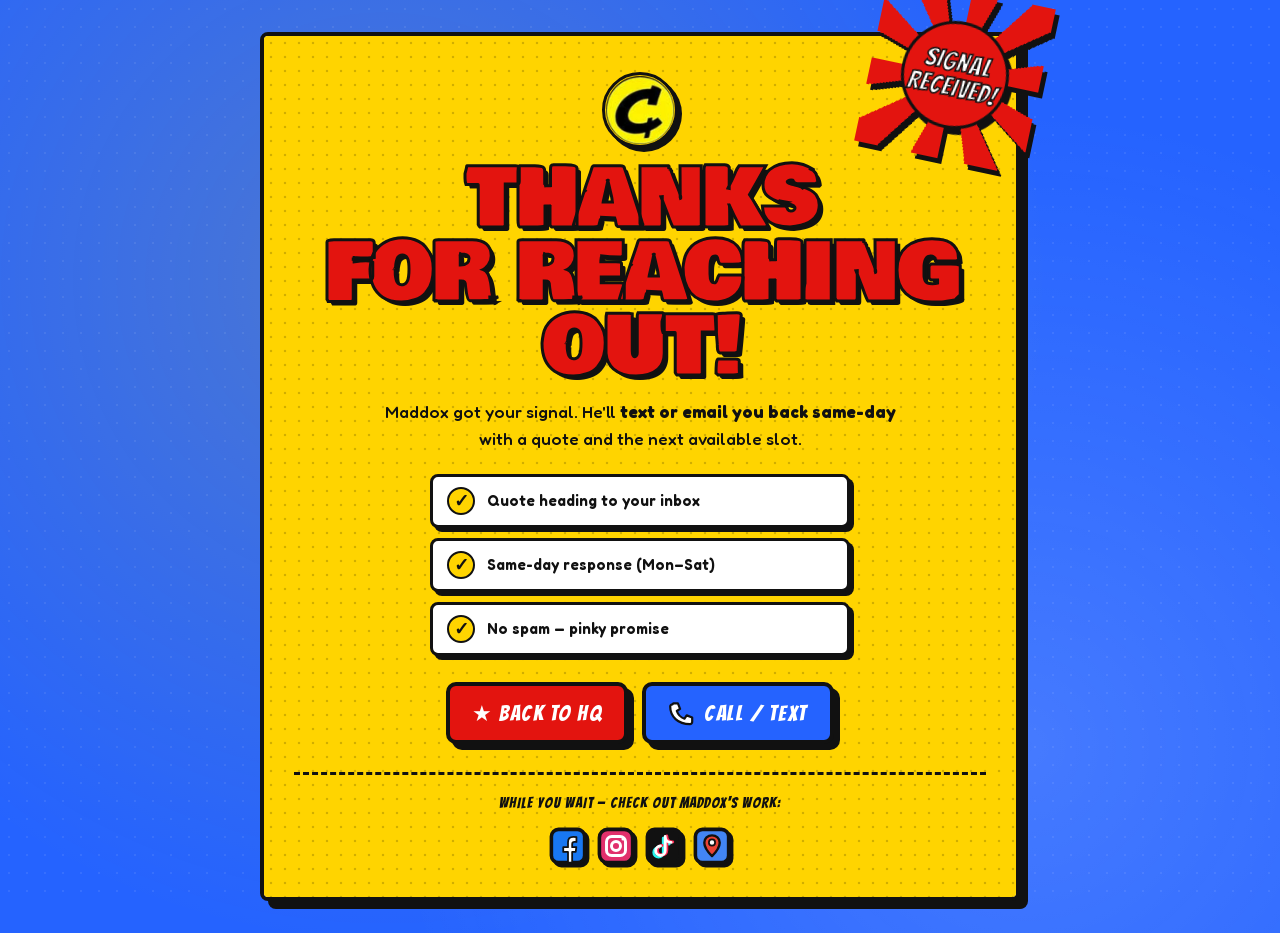
==== commit db38e5e1: "Page speed: 13.3 MB → 1.7 MB on a phone, PageSpeed mobile 67 → 92–95, LCP 10.4 s → 2.9 s (Michael's " ====
--- a/thanks/index.html
+++ b/thanks/index.html
@@ -11,17 +11,14 @@
 
   <link rel="canonical" href="https://chumbleysdetailing.com/thanks/" />
 
-  <link rel="preconnect" href="https://fonts.googleapis.com" />
-  <link rel="preconnect" href="https://fonts.gstatic.com" crossorigin />
-  <link href="https://fonts.googleapis.com/css2?family=Bangers&family=Bowlby+One&family=Fredoka:wght@500;700&family=Permanent+Marker&display=swap" rel="stylesheet" />
-
-  <link rel="stylesheet" href="/styles.css?v=2" />
+  <!-- The faces are self-hosted (@font-face in styles.css). -->
+  <link rel="stylesheet" href="/styles.css?v=20260926a" />
 
   <link rel="icon" type="image/png" href="/assets/logo-emblem.png" />
   <link rel="apple-touch-icon" href="/assets/logo-emblem.png" />
 
   <!-- Google tag (gtag.js) -->
-  <script async src="https://www.googletagmanager.com/gtag/js?id=G-ZM8FXXENGY"></script>
+  <script async src="https://www.googletagmanager.com/gtag/js?id=G-EQVL6SGTES"></script>
   <script>
     window.dataLayer = window.dataLayer || [];
     function gtag(){dataLayer.push(arguments);}
@@ -29,7 +26,7 @@
 
     // Configure: use sendBeacon transport so events deliver even if the
     // user clicks "Back to HQ" before gtag's normal flush.
-    gtag('config', 'G-ZM8FXXENGY', {
+    gtag('config', 'G-EQVL6SGTES', {
       transport_type: 'beacon'
     });
 
@@ -62,7 +59,7 @@
         <div class="halftone-bg yellow"></div>
 
         <a class="thanks-logo" href="/" aria-label="Chumbley's Auto Detailing home">
-          <span class="logo-mark"><img src="/assets/logo-emblem.png" alt="Chumbley's logo"/></span>
+          <span class="logo-mark"><img src="/assets/logo-emblem-160.webp" alt="Chumbley's logo" width="76" height="76"/></span>
         </a>
 
         <h1 class="thanks-title">THANKS<br/>FOR REACHING OUT!</h1>
@@ -149,5 +146,6 @@
   </section>
 </main>
 
+<script src="/assets/js/traffic-beacons.js" defer></script>
 </body>
 </html>
--- a/styles.css
+++ b/styles.css
@@ -2,7 +2,21 @@
    CHUMBLEY'S AUTO DETAILING — comic book theme
 ====================================================================== */
 
+/* The four faces, self-hosted since 2026-09-26 (Google Fonts' latin subsets,
+   SIL Open Font License). Google's stylesheet was render-blocking on a second
+   origin; these load from here, and index.html preloads the title's and the
+   ticker's. */
+@font-face { font-family: 'Bangers'; font-style: normal; font-weight: 400; font-display: swap; src: url('assets/fonts/bangers.woff2') format('woff2'); unicode-range: U+0000-00FF, U+0131, U+0152-0153, U+02BB-02BC, U+02C6, U+02DA, U+02DC, U+0304, U+0308, U+0329, U+2000-206F, U+20AC, U+2122, U+2191, U+2193, U+2212, U+2215, U+FEFF, U+FFFD; }
+@font-face { font-family: 'Bowlby One'; font-style: normal; font-weight: 400; font-display: swap; src: url('assets/fonts/bowlby-one.woff2') format('woff2'); unicode-range: U+0000-00FF, U+0131, U+0152-0153, U+02BB-02BC, U+02C6, U+02DA, U+02DC, U+0304, U+0308, U+0329, U+2000-206F, U+20AC, U+2122, U+2191, U+2193, U+2212, U+2215, U+FEFF, U+FFFD; }
+@font-face { font-family: 'Fredoka'; font-style: normal; font-weight: 300 700; font-display: swap; src: url('assets/fonts/fredoka.woff2') format('woff2'); unicode-range: U+0000-00FF, U+0131, U+0152-0153, U+02BB-02BC, U+02C6, U+02DA, U+02DC, U+0304, U+0308, U+0329, U+2000-206F, U+20AC, U+2122, U+2191, U+2193, U+2212, U+2215, U+FEFF, U+FFFD; }
+@font-face { font-family: 'Permanent Marker'; font-style: normal; font-weight: 400; font-display: swap; src: url('assets/fonts/permanent-marker.woff2') format('woff2'); unicode-range: U+0000-00FF, U+0131, U+0152-0153, U+02BB-02BC, U+02C6, U+02DA, U+02DC, U+0304, U+0308, U+0329, U+2000-206F, U+20AC, U+2122, U+2191, U+2193, U+2212, U+2215, U+FEFF, U+FFFD; }
+
 * { box-sizing: border-box; }
+
+/* The AVIF/WebP <picture> wrappers of the comic strip, the origin shot and the
+   before/afters take no box of their own, so each img rule sizes the <img>
+   as it did before. */
+.strip-panel picture, .origin-img picture, .ba-panel picture { display: contents; }
 
 :root {
   --ink:        #111111;
@@ -1413,3 +1427,103 @@
   /* Footer — tighter on mobile */
   .foot { padding: 22px 14px; }
 }
+
+/* ======================================================================
+   Intro overlay — Maddox Z car driving by, plays once per session
+====================================================================== */
+html.intro-active,
+html.intro-active body { overflow: hidden; }
+
+.intro-overlay {
+  position: fixed; inset: 0; z-index: 9999;
+  display: flex; align-items: center; justify-content: center;
+  background: var(--ink, #111);
+  background-image:
+    radial-gradient(circle, rgba(255, 255, 255, .07) 1.4px, transparent 1.6px);
+  background-size: 18px 18px;
+  cursor: pointer;
+  animation: intro-fade-in .35s ease-out both;
+}
+.intro-overlay.is-leaving {
+  pointer-events: none;
+  animation: intro-fade-out .65s ease-in forwards;
+}
+
+.intro-video {
+  width: min(86vmin, 720px);
+  height: auto;
+  max-height: 86vh;
+  border: 5px solid var(--ink, #111);
+  border-radius: 14px;
+  box-shadow:
+    10px 10px 0 var(--hero-yellow, #ffd400),
+    18px 18px 0 var(--ink, #111);
+  background: #000;
+  display: block;
+}
+
+.intro-burst {
+  position: absolute;
+  top: clamp(12px, 4vw, 36px);
+  left: clamp(12px, 4vw, 36px);
+  font-family: 'Bangers', cursive;
+  font-size: clamp(20px, 3vw, 32px);
+  letter-spacing: 2px;
+  background: var(--hero-red, #e3140f);
+  color: #fff;
+  padding: 8px 16px;
+  border: 3px solid var(--ink, #111);
+  border-radius: 8px;
+  box-shadow: 4px 4px 0 var(--ink, #111);
+  transform: rotate(-4deg);
+  -webkit-text-stroke: 1px var(--ink, #111);
+  pointer-events: none;
+}
+
+.intro-skip {
+  position: absolute;
+  bottom: clamp(16px, 4vw, 32px);
+  right: clamp(16px, 4vw, 32px);
+  font-family: 'Bangers', cursive;
+  font-size: 20px;
+  letter-spacing: 2px;
+  background: var(--hero-yellow, #ffd400);
+  color: var(--ink, #111);
+  padding: 10px 18px;
+  border: 3px solid var(--ink, #111);
+  border-radius: 8px;
+  box-shadow: 4px 4px 0 var(--ink, #111);
+  cursor: pointer;
+  transition: transform .12s ease, box-shadow .12s ease;
+}
+.intro-skip:hover  { transform: translate(-2px, -2px); box-shadow: 6px 6px 0 var(--ink, #111); }
+.intro-skip:active { transform: translate(2px,  2px); box-shadow: 2px 2px 0 var(--ink, #111); }
+.intro-skip span   { display: inline-block; transform: translateY(-1px); margin-left: 4px; }
+
+@keyframes intro-fade-in  { from { opacity: 0; } to { opacity: 1; } }
+@keyframes intro-fade-out { from { opacity: 1; } to { opacity: 0; } }
+
+@media (prefers-reduced-motion: reduce) {
+  .intro-overlay { display: none; }
+}
+
+.intro-tap {
+  position: absolute;
+  bottom: clamp(16px, 4vw, 32px);
+  left: 50%;
+  transform: translateX(-50%);
+  font-family: 'Bangers', cursive;
+  font-size: 22px;
+  letter-spacing: 2px;
+  color: #fff;
+  background: rgba(0, 0, 0, .7);
+  padding: 10px 18px;
+  border: 3px solid var(--ink, #111);
+  border-radius: 8px;
+  pointer-events: none;
+  animation: intro-tap-pulse 1.4s ease-in-out infinite;
+}
+@keyframes intro-tap-pulse {
+  0%, 100% { transform: translateX(-50%) scale(1);   opacity: 1;   }
+  50%      { transform: translateX(-50%) scale(1.05); opacity: .85; }
+}
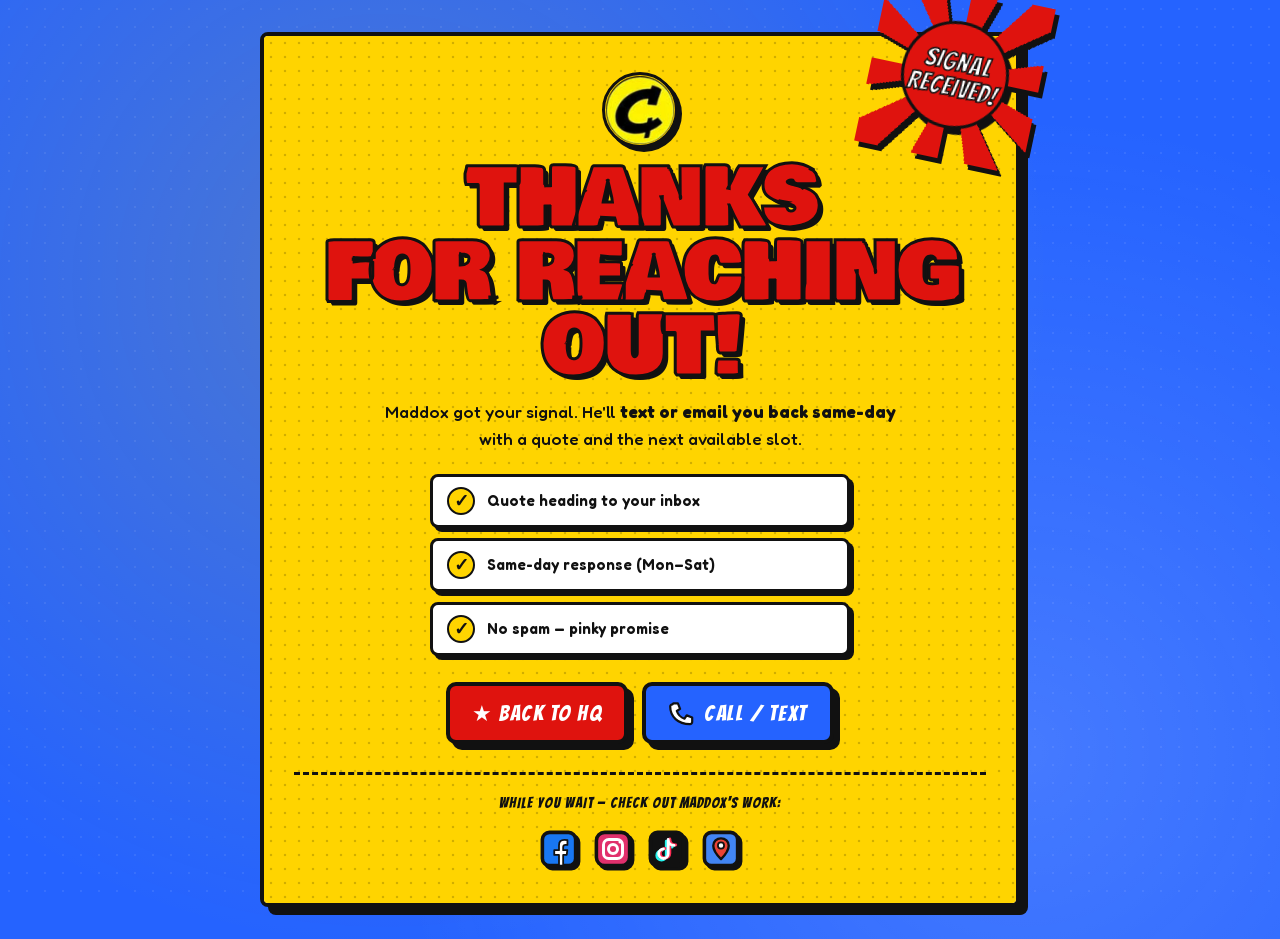
==== commit 58802eac: "Estate scan Phase 4: home title and description for the queries it ranks for, FAQs (home 9, /about 4" ====
--- a/thanks/index.html
+++ b/thanks/index.html
@@ -12,7 +12,7 @@
   <link rel="canonical" href="https://chumbleysdetailing.com/thanks/" />
 
   <!-- The faces are self-hosted (@font-face in styles.css). -->
-  <link rel="stylesheet" href="/styles.css?v=20260926a" />
+  <link rel="stylesheet" href="/styles.css?v=20261009a" />
 
   <link rel="icon" type="image/png" href="/assets/logo-emblem.png" />
   <link rel="apple-touch-icon" href="/assets/logo-emblem.png" />
--- a/styles.css
+++ b/styles.css
@@ -23,7 +23,8 @@
   --paper:     #fff7df;
   --hero-blue: #2563ff;
   --hero-cyan: #45c8ff;
-  --hero-red:  #e3140f;
+  --hero-red:  #df130e; /* a shade under #e3140f: holds 4.5:1 on the paper panels (2026-10-09) */
+  --hero-red-deep: #a80f0c; /* red that holds 4.5:1 against yellow and white text (2026-10-09) */
   --hero-yellow:#ffd400;
   --hero-pink: #ff6fa3;
   --shadow:    0 6px 0 #111;
@@ -146,6 +147,7 @@
   border-bottom: 2px solid var(--ink);
 }
 .nav-cta {
+  min-height: 44px; /* the phone link is the conversion on a phone: a full tap target */
   font-family: 'Bangers', cursive; font-size: 18px; letter-spacing: 1px;
   background: var(--hero-red); color: #fff;
   padding: 10px 16px;
@@ -165,6 +167,8 @@
 .social-link {
   display: inline-flex;
   align-items: center;
+  justify-content: center;
+  min-width: 44px; min-height: 44px; /* the icon stays its size; the tap area is 44px */
   text-decoration: none;
   color: inherit;
 }
@@ -181,7 +185,11 @@
 .foot-socials .social-link svg { width: 32px; height: 32px; }
 
 @media (max-width: 540px) {
-  .social-row { gap: 6px; }
+  /* At 375px the four header icons pushed the phone link past the right edge
+     (it sat at 370-455px, clipped). On a phone the header keeps the logo and
+     the phone link; the same four links are in the footer. (2026-10-09) */
+  .nav .social-row { display: none; }
+  .social-row { gap: 0; }
   .social-link svg { width: 32px; height: 32px; }
 }
 .nav-cta:hover { transform: translate(-2px,-2px); box-shadow: 6px 6px 0 var(--ink); }
@@ -441,7 +449,7 @@
   display: grid; place-items: center;
   width: 86px; height: 86px;
   background: var(--hero-yellow);
-  color: var(--hero-red);
+  color: var(--hero-red-deep);
   border: 4px solid var(--ink);
   border-radius: 50%;
   font-family: 'Bangers', cursive;
@@ -482,6 +490,11 @@
   font-size: clamp(42px, 5.4vw, 76px);
 }
 
+.strapline {
+  margin: 0;
+  font-size: 18px; line-height: 1.4; font-weight: 700;
+}
+.strapline a { color: inherit; display: inline-block; padding: 12px 0; margin: -12px 0; } /* a 44px tap area without spreading the line */
 .kicker {
   font-size: 18px; line-height: 1.45;
   font-weight: 500;
@@ -531,7 +544,7 @@
 
 .meta { display: flex; flex-direction: column; gap: 6px; font-size: 16px; font-weight: 600; }
 .meta-row { display: flex; align-items: center; gap: 10px; }
-.meta-row a { text-decoration: none; }
+.meta-row a { text-decoration: none; display: inline-flex; align-items: center; min-height: 44px; }
 .meta-row a:hover { color: var(--hero-red); }
 
 /* ======================================================================
@@ -681,7 +694,7 @@
   float: left;
   font-family: 'Bowlby One', sans-serif;
   font-size: 64px; line-height: .85;
-  color: var(--hero-red);
+  color: var(--hero-red-deep);
   background: var(--hero-yellow);
   border: 3px solid var(--ink);
   padding: 6px 12px 4px;
@@ -757,7 +770,7 @@
 .ba-arrow span {
   font-family: 'Bangers', cursive;
   font-size: 38px; color: var(--hero-yellow);
-  background: var(--hero-red);
+  background: var(--hero-red-deep);
   border: 4px solid var(--ink);
   padding: 14px 22px;
   border-radius: 50%;
@@ -1351,11 +1364,12 @@
 .foot-brand span { display: block; font-size: 13px; color: #ddd; }
 
 .foot-meta { display: flex; flex-direction: column; gap: 4px; align-items: center; font-size: 14px; }
+.foot-meta > a { color: #fff; text-decoration: none; display: inline-flex; align-items: center; min-height: 44px; }
 .foot-meta a { color: #fff; text-decoration: none; }
 .foot-meta a:hover { color: var(--hero-yellow); }
 
 .foot-credit { text-align: right; font-size: 13px; color: #ccc; }
-.foot-credit a { color: var(--hero-yellow); text-decoration: none; font-weight: 700; }
+.foot-credit a { color: var(--hero-yellow); text-decoration: none; font-weight: 700; display: inline-block; padding: 6px 0; min-height: 44px; }
 .foot-credit a:hover { color: #fff; text-decoration: underline; }
 
 @media (max-width: 800px) {
@@ -1469,7 +1483,7 @@
   font-family: 'Bangers', cursive;
   font-size: clamp(20px, 3vw, 32px);
   letter-spacing: 2px;
-  background: var(--hero-red, #e3140f);
+  background: var(--hero-red-deep, #a80f0c);
   color: #fff;
   padding: 8px 16px;
   border: 3px solid var(--ink, #111);
@@ -1527,3 +1541,39 @@
   0%, 100% { transform: translateX(-50%) scale(1);   opacity: 1;   }
   50%      { transform: translateX(-50%) scale(1.05); opacity: .85; }
 }
+
+/* ======================================================================
+   /about and /privacy (2026-09-27): the home page's link to the origin
+   story, the footer's page links, and the privacy page's reading panel
+====================================================================== */
+.origin-more { text-align: center; margin: 0; }
+.foot-links { display: flex; gap: 4px 18px; justify-content: center; flex-wrap: wrap; }
+.foot-links a { display: inline-flex; align-items: center; min-height: 44px; padding: 0 2px; color: var(--hero-yellow); font-weight: 700; }
+.legal {
+  max-width: 820px; margin: 0 auto;
+  background: var(--paper);
+  border: 4px solid var(--ink); border-radius: 10px;
+  box-shadow: 8px 8px 0 var(--ink);
+  padding: 28px 28px 24px;
+  display: flex; flex-direction: column; gap: 14px;
+}
+.legal h2 { font-family: 'Bangers', cursive; letter-spacing: 1.5px; font-size: 30px; line-height: 1.1; margin: 14px 0 0; color: var(--ink); }
+.legal ul { margin: 0; padding-left: 1.2em; }
+.legal li + li { margin-top: 6px; }
+.legal li { font-size: 18px; line-height: 1.55; }
+.legal a { color: var(--ink); text-decoration: underline; text-underline-offset: 3px; font-weight: 700; }
+.legal code { font-size: .95em; }
+@media (max-width: 540px) {
+  .legal { padding: 22px 18px 18px; box-shadow: 5px 5px 0 var(--ink); }
+  .legal h2 { font-size: 26px; }
+}
+/* The origin story's three stats at a phone's width: the "100%" and
+   "Satisfaction" set the columns' minimum and pushed the third past the
+   right edge (off by 11px at 375px, on the home page before 2026-09-27 too). */
+.stats { grid-template-columns: repeat(3, minmax(0, 1fr)); }
+@media (max-width: 540px) {
+  .stats { gap: 8px; }
+  .stat { padding: 12px 4px; }
+  .stat strong { font-size: 26px; }
+  .stat span { font-size: 9.5px; letter-spacing: .2px; }
+}
